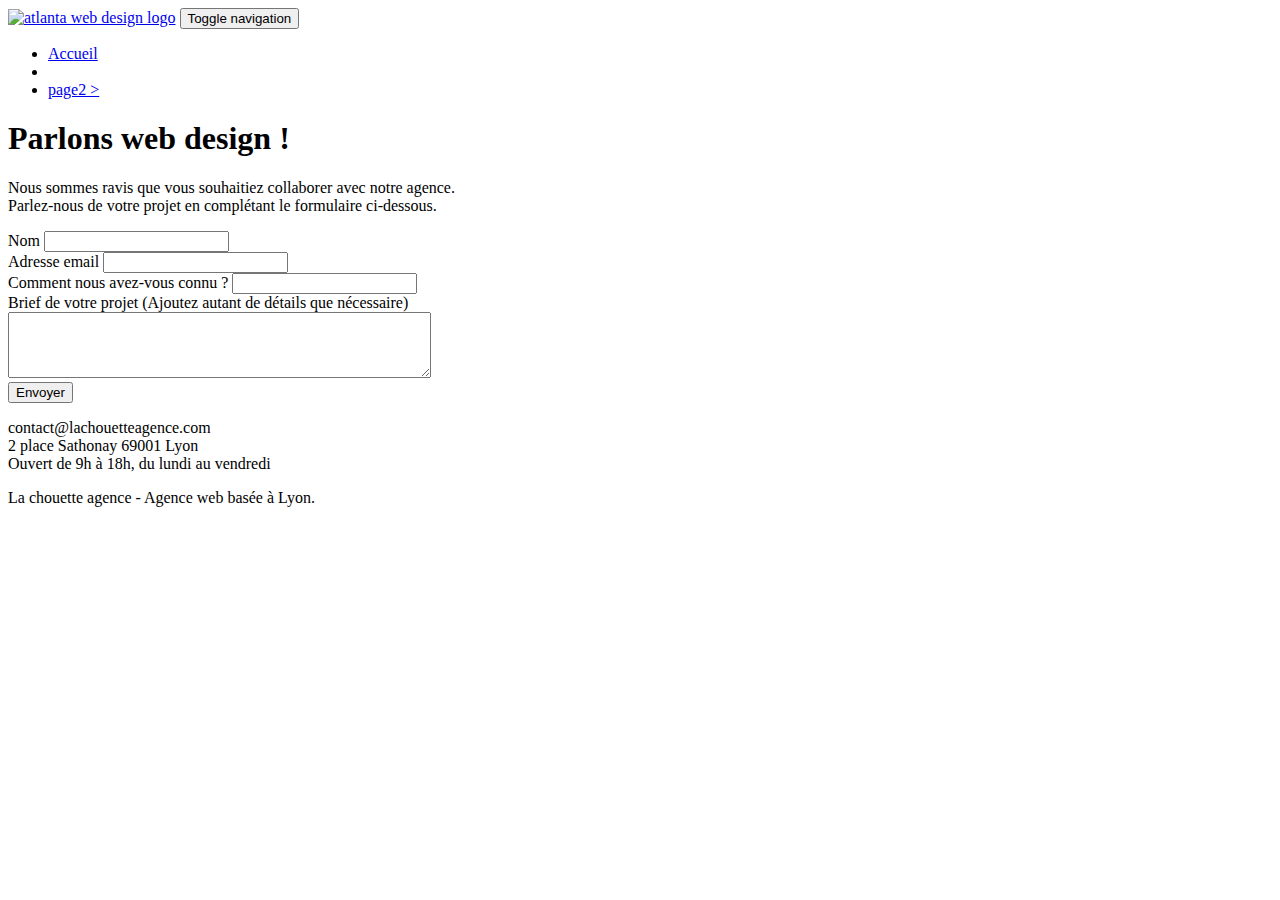
==== page2.html @ 6a7fba8f "fix(pr 6): Correction appel js/css" ====
<!doctype html>
<html lang="Default">
<head>
    <meta charset="utf-8">
    <meta name="description" content="Contacter la chouette agence, agence de web design basée à Lyon">
    <meta name="viewport" content="width=device-width, initial-scale=1.0, viewport-fit=cover">
    <link rel="shortcut icon" type="image/png" href="favicon.jpg">
    
	<link rel="stylesheet" type="text/css" href="./css/bootstrap.css">
	<link rel="stylesheet" type="text/css" href="style.css">
	<link rel="stylesheet" type="text/css" href="./css/font-awesome.css">
	<link rel="stylesheet" type="text/css" href="./css/et-line.css">
	
    
	<script src="./js/jquery-2.1.0.js"></script>
	<script src="./js/bootstrap.js"></script>
	<script src="./js/blocs.js"></script>
	<script src="./js/jqBootstrapValidation.js"></script>
	<script src="./js/formHandler.js"></script>
    <title>La chouette agence - Contact</title>

    
<!-- Analytics -->
 <!-- Global site tag (gtag.js) - Google Analytics -->
<script async src="https://www.googletagmanager.com/gtag/js?id=G-42GWBLKX82"></script>
<script>
  window.dataLayer = window.dataLayer || [];
  function gtag(){dataLayer.push(arguments);}
  gtag('js', new Date());

  gtag('config', 'G-42GWBLKX82');
</script>
<!-- Analytics END -->
    
</head>
<body>
<!-- Principal conteneur -->
<div class="page-container">
    
<!-- bloc-0 -->
<div class="bloc bgc-white l-bloc " id="bloc-0">
	<div class="container bloc-sm">
		<nav class="navbar row">
			<div class="navbar-header">
				<a class="navbar-brand" href="index.html"><img src="img/la-chouette-agence.png" alt="atlanta web design logo" height="40" /></a>
				<button id="nav-toggle" type="button" class="ui-navbar-toggle navbar-toggle" data-toggle="collapse" data-target=".navbar-1">
					<span class="sr-only">Toggle navigation</span><span class="icon-bar"></span><span class="icon-bar"></span><span class="icon-bar"></span>
				</button>
			</div>
			<div class="collapse navbar-collapse navbar-1 special-dropdown-nav">
				<ul class="site-navigation nav navbar-nav">
					<li>
						<a href="index.html">Accueil</a>
					</li>
					<li>
					</li>
					<li>
						<a href="page2.html">page2 &gt;</a>
					</li>
				</ul>
			</div>
		</nav>
	</div>
</div>
<!-- bloc-0 END -->

<!-- bloc-6 -->
<div class="bloc bg-dots-bg bg-repeat bgc-atomic-tangerine d-bloc bloc-bg-texture texture-paper" id="bloc-6">
	<div class="container bloc-lg">
		<div class="row">
			<div class="col-sm-12">
				<h1 class="text-center hero-bloc-text tc-white">
					Parlons web design !
				</h1>
				<p class="text-center mg-lg tc-white tight-width-whitespace">
					Nous sommes ravis que vous souhaitiez collaborer avec notre agence.<br>
					Parlez-nous de votre projet en complétant le formulaire ci-dessous.
				</p>
			</div>
		</div>
	</div>
</div>
<!-- bloc-6 END -->

<!-- bloc-7 -->
<div class="bloc bgc-white l-bloc" id="bloc-7">
	<div class="container bloc-lg">
		<div class="row">
			<div class="col-sm-6">
				<form id="form_1" novalidate success-msg="Your message has been sent." fail-msg="Sorry it seems that our mail server is not responding, Sorry for the inconvenience!">
					<div class="form-group">
						<label>
							Nom
						</label>
						<input id="name" class="form-control" required />
					</div>
					<div class="form-group">
						<label>
							Adresse email
						</label>
						<input id="email" class="form-control" type="email" required />
					</div>
					<div class="form-group">
						<label>
							Comment nous avez-vous connu ?
						</label>
						<input class="form-control" type="email" required id="input_504" />
					</div>
					<div class="form-group">
						<label>
							Brief de votre projet (Ajoutez autant de détails que nécessaire)<br>
						</label><textarea id="message" class="form-control" rows="4" cols="50" required></textarea>
					</div> 
					<button class="bloc-button btn btn-lg btn-block cta-hero btn-atomic-tangerine" type="submit">
						Envoyer
					</button>
				</form>
			</div>
			<div class="col-sm-6">
				<p>
					contact@lachouetteagence.com<br>2 place Sathonay 69001 Lyon<br>Ouvert de 9h à 18h, du lundi au vendredi<br>
				</p>
			</div>
		</div>
	</div>
</div>
<!-- bloc-7 END -->

<!-- ScrollToTop Button -->
<a class="bloc-button btn btn-d scrollToTop" onclick="scrollToTarget('1')"><span class="fa fa-chevron-up"></span></a>
<!-- ScrollToTop Button END-->


<!-- Footer - bloc-8 -->
<div class="bloc bgc-atomic-tangerine d-bloc" id="bloc-8">
	<div class="container bloc-sm">
		<div class="row">
			<div class="col-sm-12">
				<p class="text-center white">
					La chouette agence - Agence web basée à Lyon.<br>
				</p>
				<div class="row row-no-gutters social">
					<div class="col-sm-3">
						<div class="text-center">
							<a class="social" href="index.html"><span class="fa fa-twitter icon-md"></span></a>
						</div>
					</div>
					<div class="col-sm-3">
						<div class="text-center">
							<a class="social" href="index.html"><span class="fa fa-facebook icon-md"></span></a>
						</div>
					</div>
					<div class="col-sm-3">
						<div class="text-center">
							<a class="social" href="index.html"><span class="fa fa-dribbble icon-md"></span></a>
						</div>
					</div>
					<div class="col-sm-3">
						<div class="text-center">
							<a class="social" href="index.html"><span class="fa fa-instagram icon-md"></span></a>
						</div>
					</div>
				</div>
			</div>
		</div>
	</div>
</div>
<!-- Footer - bloc-8 END -->

</div>
<!-- Principal conteneur END -->
    

</body>
</html>
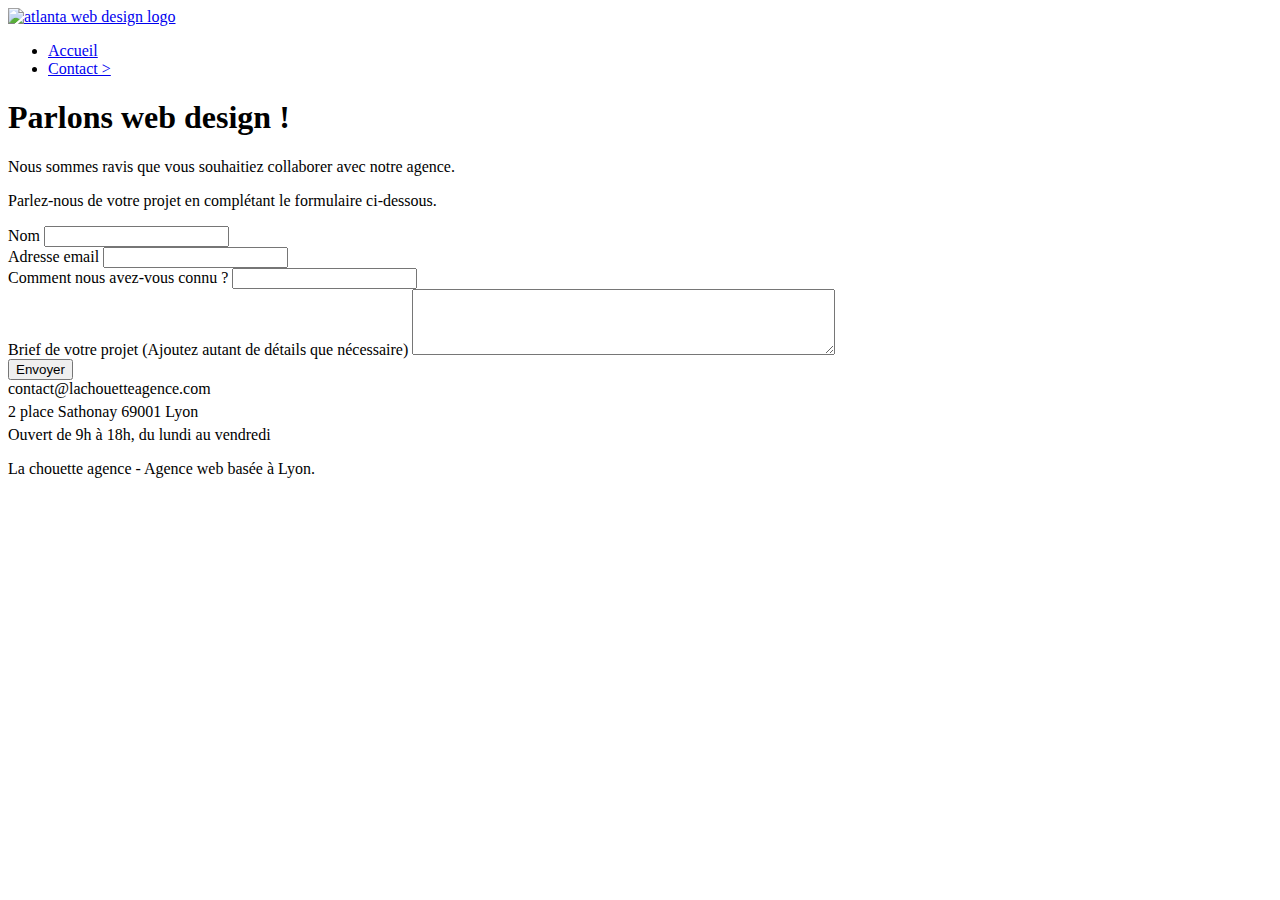
==== commit d5673e3d: "fix(pr 8): Clean html" ====
--- a/page2.html
+++ b/page2.html
@@ -1,5 +1,5 @@
 <!doctype html>
-<html lang="Default">
+<html lang="fr">
 <head>
     <meta charset="utf-8">
     <meta name="description" content="Contacter la chouette agence, agence de web design basée à Lyon">
@@ -43,9 +43,6 @@
 		<nav class="navbar row">
 			<div class="navbar-header">
 				<a class="navbar-brand" href="index.html"><img src="img/la-chouette-agence.png" alt="atlanta web design logo" height="40" /></a>
-				<button id="nav-toggle" type="button" class="ui-navbar-toggle navbar-toggle" data-toggle="collapse" data-target=".navbar-1">
-					<span class="sr-only">Toggle navigation</span><span class="icon-bar"></span><span class="icon-bar"></span><span class="icon-bar"></span>
-				</button>
 			</div>
 			<div class="collapse navbar-collapse navbar-1 special-dropdown-nav">
 				<ul class="site-navigation nav navbar-nav">
@@ -53,9 +50,7 @@
 						<a href="index.html">Accueil</a>
 					</li>
 					<li>
-					</li>
-					<li>
-						<a href="page2.html">page2 &gt;</a>
+						<a href="page2.html">Contact &gt;</a>
 					</li>
 				</ul>
 			</div>
@@ -73,7 +68,9 @@
 					Parlons web design !
 				</h1>
 				<p class="text-center mg-lg tc-white tight-width-whitespace">
-					Nous sommes ravis que vous souhaitiez collaborer avec notre agence.<br>
+					Nous sommes ravis que vous souhaitiez collaborer avec notre agence.
+				</p>
+				<p class="text-center mg-lg tc-white tight-width-whitespace">
 					Parlez-nous de votre projet en complétant le formulaire ci-dessous.
 				</p>
 			</div>
@@ -108,7 +105,7 @@
 					</div>
 					<div class="form-group">
 						<label>
-							Brief de votre projet (Ajoutez autant de détails que nécessaire)<br>
+							Brief de votre projet (Ajoutez autant de détails que nécessaire)
 						</label><textarea id="message" class="form-control" rows="4" cols="50" required></textarea>
 					</div> 
 					<button class="bloc-button btn btn-lg btn-block cta-hero btn-atomic-tangerine" type="submit">
@@ -117,8 +114,14 @@
 				</form>
 			</div>
 			<div class="col-sm-6">
-				<p>
-					contact@lachouetteagence.com<br>2 place Sathonay 69001 Lyon<br>Ouvert de 9h à 18h, du lundi au vendredi<br>
+				<p style="margin: 0px 0px 5px 0px">
+					contact@lachouetteagence.com
+				</p>
+				<p style="margin: 0px 0px 5px 0px">
+					2 place Sathonay 69001 Lyon
+				</p>
+				<p style="margin: 0px 0px 5px 0px">
+					Ouvert de 9h à 18h, du lundi au vendredi
 				</p>
 			</div>
 		</div>
@@ -137,7 +140,7 @@
 		<div class="row">
 			<div class="col-sm-12">
 				<p class="text-center white">
-					La chouette agence - Agence web basée à Lyon.<br>
+					La chouette agence - Agence web basée à Lyon.
 				</p>
 				<div class="row row-no-gutters social">
 					<div class="col-sm-3">
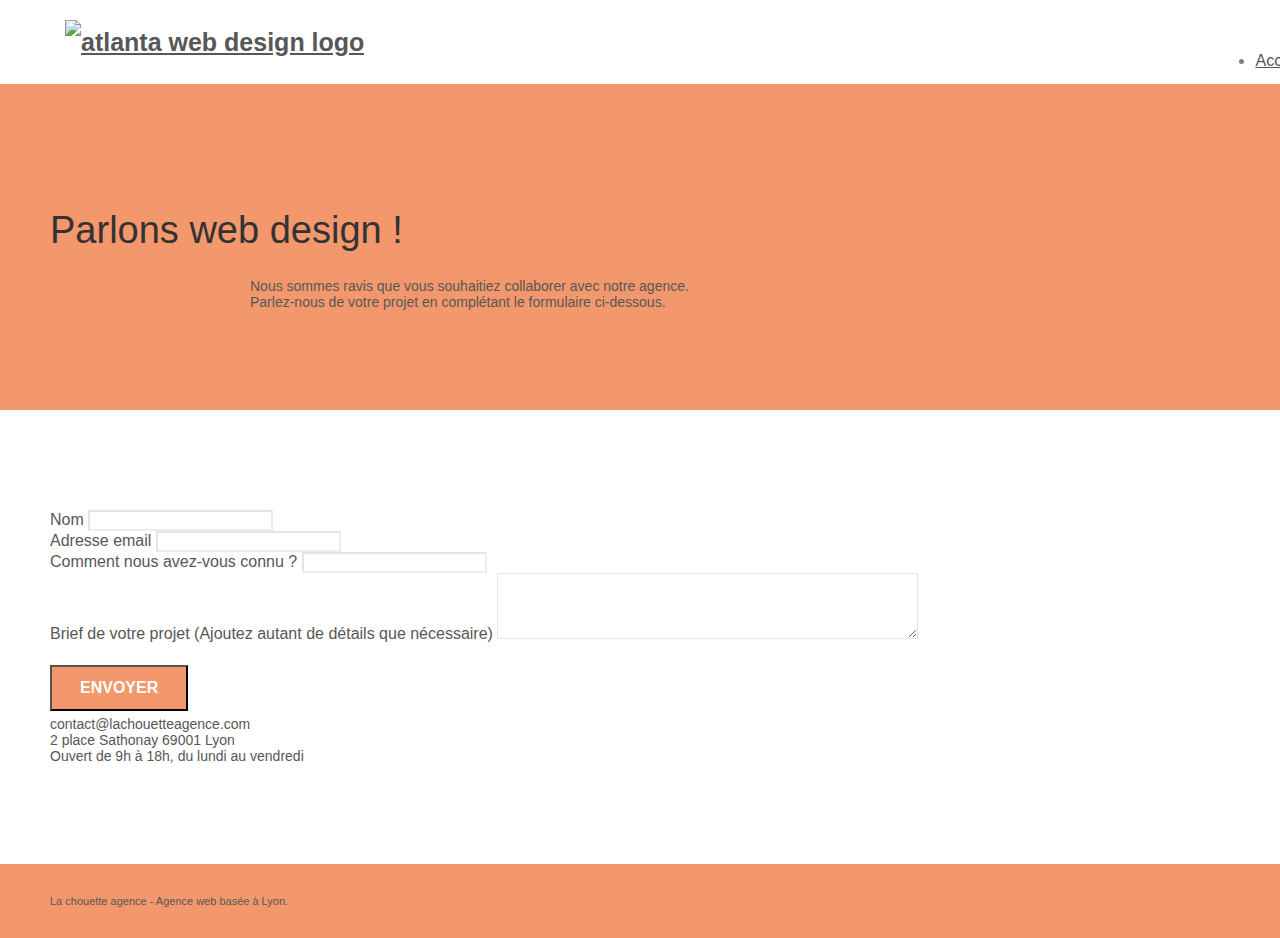
==== commit 0846561f: "fix : text-size" ====
--- a/page2.html
+++ b/page2.html
@@ -60,17 +60,17 @@
 <!-- bloc-0 END -->
 
 <!-- bloc-6 -->
-<div class="bloc bg-dots-bg bg-repeat bgc-atomic-tangerine d-bloc bloc-bg-texture texture-paper" id="bloc-6">
+<div class="bloc bg-dots-bg bg-repeat bgc-atomic-tangerine d-bloc bloc-bg-texture " id="bloc-6">
 	<div class="container bloc-lg">
 		<div class="row">
 			<div class="col-sm-12">
-				<h1 class="text-center hero-bloc-text tc-white">
+				<h1 class="text-center hero-bloc-text  ok-contrast-contact-banner">
 					Parlons web design !
 				</h1>
-				<p class="text-center mg-lg tc-white tight-width-whitespace">
+				<p class="text-center mg-lg  tight-width-whitespace ok-contrast-contact-banner body-size-up">
 					Nous sommes ravis que vous souhaitiez collaborer avec notre agence.
 				</p>
-				<p class="text-center mg-lg tc-white tight-width-whitespace">
+				<p class="text-center mg-lg tight-width-whitespace ok-contrast-contact-banner body-size-up">
 					Parlez-nous de votre projet en complétant le formulaire ci-dessous.
 				</p>
 			</div>
@@ -114,13 +114,13 @@
 				</form>
 			</div>
 			<div class="col-sm-6">
-				<p style="margin: 0px 0px 5px 0px">
+				<p class="body-size-up infos">
 					contact@lachouetteagence.com
 				</p>
-				<p style="margin: 0px 0px 5px 0px">
+				<p class="body-size-up infos">
 					2 place Sathonay 69001 Lyon
 				</p>
-				<p style="margin: 0px 0px 5px 0px">
+				<p class="body-size-up infos">
 					Ouvert de 9h à 18h, du lundi au vendredi
 				</p>
 			</div>
@@ -139,7 +139,7 @@
 	<div class="container bloc-sm">
 		<div class="row">
 			<div class="col-sm-12">
-				<p class="text-center white">
+				<p class="text-center ok-contrast">
 					La chouette agence - Agence web basée à Lyon.
 				</p>
 				<div class="row row-no-gutters social">
--- a/style.css
+++ b/style.css
@@ -0,0 +1,1096 @@
+body {
+    margin: 0;
+    padding: 0;
+    background: #FFF;
+    overflow-x: hidden;
+    -webkit-font-smoothing: antialiased;
+    -moz-osx-font-smoothing: grayscale;
+}
+/*Ajustement de la taille du corps du texte*/
+.body-size-up{
+    font-size : 14px;
+}
+
+.contact-team {
+    margin-top : 20px;
+}
+
+/*page Contact infos pratiques*/
+.infos{
+    margin : 0;
+}
+
+a,
+button {
+    transition: all .3s ease-in-out;
+    outline: none!important;
+}
+
+a:hover {
+    text-decoration: none;
+    cursor: pointer;
+}
+
+#page-loading-blocs-notifaction {
+    position: fixed;
+    top: 0;
+    bottom: 0;
+    width: 100%;
+    z-index: 100000;
+    background: #FFFFFF url("img/pageload-spinner.gif") no-repeat center center;
+}
+
+.bloc {
+    width: 100%;
+    clear: both;
+    background: 50% 50% no-repeat;
+    padding: 0 50px;
+    -webkit-background-size: cover;
+    -moz-background-size: cover;
+    -o-background-size: cover;
+    background-size: cover;
+    position: relative;
+}
+
+.bloc .container {
+    padding-left: 0;
+    padding-right: 0;
+}
+
+.bloc-lg {
+    padding: 100px 50px;
+}
+
+.bloc-md {
+    padding: 50px;
+}
+
+.bloc-sm {
+    padding: 20px 50px;
+}
+
+.bg-center,
+.bg-l-edge,
+.bg-r-edge,
+.bg-t-edge,
+.bg-b-edge,
+.bg-tl-edge,
+.bg-bl-edge,
+.bg-tr-edge,
+.bg-br-edge,
+.bg-repeat {
+    -webkit-background-size: auto!important;
+    -moz-background-size: auto!important;
+    -o-background-size: auto!important;
+    background-size: auto!important;
+}
+
+.bg-repeat {
+    background: repeat;
+}
+
+.bg-t-edge {
+    background: top no-repeat;
+}
+
+.bloc-bg-texture::before {
+    content: "";
+    background-size: 2px 2px;
+    position: absolute;
+    top: 0;
+    bottom: 0;
+    left: 0;
+    right: 0;
+}
+
+.b-parallax {
+    background-attachment: fixed;
+}
+
+.d-bloc {
+    color: rgba(255, 255, 255, .7);
+}
+
+.d-bloc button:hover {
+    color: rgba(255, 255, 255, .9);
+}
+
+.d-bloc .icon-round,
+.d-bloc .icon-square,
+.d-bloc .icon-rounded,
+.d-bloc .icon-semi-rounded-a,
+.d-bloc .icon-semi-rounded-b {
+    border-color: rgba(255, 255, 255, .9);
+}
+
+.d-bloc .divider-h span {
+    border-color: rgba(255, 255, 255, .2);
+}
+
+.d-bloc .a-btn,
+.d-bloc .navbar a,
+.d-bloc .navbar-brand,
+.d-bloc a .icon-sm,
+.d-bloc a .icon-md,
+.d-bloc a .icon-lg,
+.d-bloc a .icon-xl,
+.d-bloc h1 a,
+.d-bloc h2 a,
+.d-bloc h3 a,
+.d-bloc h4 a,
+.d-bloc h5 a,
+.d-bloc h6 a,
+.d-bloc p a {
+    color: rgba(255, 255, 255, .6);
+}
+
+.d-bloc .a-btn:hover,
+.d-bloc .navbar a:hover,
+.d-bloc .navbar-brand:hover,
+.d-bloc a:hover .icon-sm,
+.d-bloc a:hover .icon-md,
+.d-bloc a:hover .icon-lg,
+.d-bloc a:hover .icon-xl,
+.d-bloc h1 a:hover,
+.d-bloc h2 a:hover,
+.d-bloc h3 a:hover,
+.d-bloc h4 a:hover,
+.d-bloc h5 a:hover,
+.d-bloc h6 a:hover,
+.d-bloc p a:hover {
+    color: rgba(255, 255, 255, 1);
+}
+
+.d-bloc .navbar-toggle .icon-bar {
+    background: rgba(255, 255, 255, 1);
+}
+
+.d-bloc .btn-wire,
+.d-bloc .btn-wire:hover {
+    color: rgba(255, 255, 255, 1);
+    border-color: rgba(255, 255, 255, 1);
+}
+
+.d-bloc .panel {
+    color: rgba(0, 0, 0, .5);
+}
+
+.d-bloc .panel button:hover {
+    color: rgba(0, 0, 0, .7);
+}
+
+.d-bloc .panel icon {
+    border-color: rgba(0, 0, 0, .7);
+}
+
+.d-bloc .panel .divider-h span {
+    border-color: rgba(0, 0, 0, .1);
+}
+
+.d-bloc .panel .a-btn {
+    color: rgba(0, 0, 0, .6);
+}
+
+.d-bloc .panel .a-btn:hover {
+    color: rgba(0, 0, 0, 1);
+}
+
+.d-bloc .panel .btn-wire,
+.d-bloc .panel .btn-wire:hover {
+    color: rgba(0, 0, 0, .7);
+    border-color: rgba(0, 0, 0, .3);
+}
+
+.d-bloc .panel,
+.l-bloc {
+    color: rgba(0, 0, 0, .5);
+}
+
+.d-bloc .panel button:hover,
+.l-bloc button:hover {
+    color: rgba(0, 0, 0, .7);
+}
+
+.l-bloc .icon-round,
+.l-bloc .icon-square,
+.l-bloc .icon-rounded,
+.l-bloc .icon-semi-rounded-a,
+.l-bloc .icon-semi-rounded-b {
+    border-color: rgba(0, 0, 0, .7);
+}
+
+.d-bloc .panel .divider-h span,
+.l-bloc .divider-h span {
+    border-color: rgba(0, 0, 0, .1);
+}
+
+.d-bloc .panel .a-btn,
+.l-bloc .a-btn,
+.l-bloc .navbar a,
+.l-bloc .navbar-brand,
+.l-bloc a .icon-sm,
+.l-bloc a .icon-md,
+.l-bloc a .icon-lg,
+.l-bloc a .icon-xl,
+.l-bloc h1 a,
+.l-bloc h2 a,
+.l-bloc h3 a,
+.l-bloc h4 a,
+.l-bloc h5 a,
+.l-bloc h6 a,
+.l-bloc p a {
+    color: rgba(0, 0, 0, .6);
+}
+
+.d-bloc .panel .a-btn:hover,
+.l-bloc .a-btn:hover,
+.l-bloc .navbar a:hover,
+.l-bloc .navbar-brand:hover,
+.l-bloc a:hover .icon-sm,
+.l-bloc a:hover .icon-md,
+.l-bloc a:hover .icon-lg,
+.l-bloc a:hover .icon-xl,
+.l-bloc h1 a:hover,
+.l-bloc h2 a:hover,
+.l-bloc h3 a:hover,
+.l-bloc h4 a:hover,
+.l-bloc h5 a:hover,
+.l-bloc h6 a:hover,
+.l-bloc p a:hover {
+    color: rgba(0, 0, 0, 1);
+}
+
+.l-bloc .navbar-toggle .icon-bar {
+    color: rgba(0, 0, 0, .6);
+}
+
+.d-bloc .panel .btn-wire,
+.d-bloc .panel .btn-wire:hover,
+.l-bloc .btn-wire,
+.l-bloc .btn-wire:hover {
+    color: rgba(0, 0, 0, .7);
+    border-color: rgba(0, 0, 0, .3);
+}
+
+.voffset {
+    margin-top: 30px;
+}
+
+.voffset-lg {
+    margin-top: 80px;
+}
+
+.row-no-gutters {
+    margin-right: 0;
+    margin-left: 0;
+}
+
+.row.row-no-gutters > [class^="col-"],
+.row.row-no-gutters > [class*=" col-"] {
+    padding-right: 0;
+    padding-left: 0;
+}
+
+#bloc-1-hero h1 {
+    font-size: 32px;
+}
+
+.navbar {
+    margin-bottom: 0;
+    z-index: 1;
+}
+
+.navbar-brand {
+    height: auto;
+    padding: 3px 15px;
+    font-size: 25px;
+    font-weight: normal;
+    font-weight: 600;
+    line-height: 44px;
+}
+
+.navbar-brand img {
+    max-height: 200px;
+    margin: 0 5px 0 0;
+    display: inline;
+}
+
+.navbar-brand img[src$=svg] {
+    min-width: 100px;
+}
+
+.nav-center .navbar-brand img {
+    margin: 0;
+}
+
+.navbar .nav {
+    padding-top: 2px;
+    margin-right: -16px;
+    float: right;
+    z-index: 1;
+}
+
+.nav > li {
+    float: left;
+    margin-top: 4px;
+    font-size: 16px;
+}
+
+.navbar-nav .open .dropdown-menu > li > a {
+    text-align: inherit;
+}
+
+.nav > li a:hover,
+.nav > li a:focus {
+    background: transparent;
+}
+
+.navbar-toggle {
+    margin: 10px 10px 0 0;
+    border: 0px;
+}
+
+.navbar-toggle:hover {
+    background: transparent!important;
+}
+
+.navbar-toggle .icon-bar {
+    background-color: rgba(0, 0, 0, .5);
+    width: 26px;
+}
+
+.nav-invert .navbar .nav {
+    float: left;
+}
+
+.nav-invert .navbar-header,
+.nav-invert .navbar-brand {
+    float: right;
+    position: relative;
+    z-index: 2;
+}
+
+@media (min-width: 768px) {
+    .site-navigation {
+        position: absolute;
+        top: 50%;
+        right: 20px;
+        transform: translate(0, -50%);
+        -webkit-transform: translateY(-50%);
+    }
+    .nav > li .dropdown-menu a,
+    .nav > li .dropdown-menu a:hover {
+        color: #484848;
+    }
+    .nav-invert .site-navigation {
+        left: 0;
+        right: 0;
+    }
+    .nav-center {
+        text-align: center;
+    }
+    .nav-center .navbar-header {
+        width: 100%;
+    }
+    .nav-center .navbar-header,
+    .nav-center .navbar-brand,
+    .nav-center .nav > li {
+        float: none;
+        display: inline-block;
+    }
+    .nav-center .site-navigation {
+        position: relative;
+        width: 100%;
+        right: 0;
+        margin-right: 0px;
+        margin-top: 20px;
+    }
+    .nav-center.mini-nav .navbar-toggle {
+        float: none;
+        margin: 10px auto 0;
+    }
+}
+
+.nav > li > .dropdown a {
+    background: none!important;
+    display: block;
+    padding: 14px 15px;
+}
+
+nav .caret {
+    margin: 0 5px;
+}
+
+.dropdown-menu .dropdown-menu {
+    top: -8px;
+    left: 100%;
+}
+
+.dropdown-menu .dropmenu-flow-right {
+    top: 100%;
+    left: 0;
+    margin-left: -1px;
+    border-top-left-radius: 0;
+    border-top-right-radius: 0;
+}
+
+.dropdown-menu .dropdown span {
+    border: 4px solid black;
+    border-top-color: transparent;
+    border-right-color: transparent;
+    border-bottom-color: transparent;
+    margin: 6px -5px 0 0!important;
+    float: right;
+}
+
+.mg-md {
+    margin-top: 10px;
+    margin-bottom: 20px;
+}
+
+.mg-lg {
+    margin-top: 10px;
+    margin-bottom: 40px;
+}
+
+.btn {
+    margin: 0 5px 5px 0;
+}
+
+.btn.pull-right {
+    margin: 0 0 5px 5px;
+}
+
+.btn-d,
+.btn-d:hover,
+.btn-d:focus {
+    color: #FFF;
+    background: rgba(0, 0, 0, .3);
+}
+
+button {
+    outline: none!important;
+}
+
+.btn-rd {
+    border-radius: 40px;
+}
+
+.btn-clean {
+    border: 1px solid rgba(0, 0, 0, .08);
+    border-bottom-color: rgba(0, 0, 0, .1);
+    text-shadow: 0 1px 0 rgba(0, 0, 1, .1);
+    box-shadow: 0 1px 3px rgba(0, 0, 1, .25), inset 0 1px 0 0 rgba(255, 255, 255, .15);
+}
+
+.icon-md {
+    font-size: 30px!important;
+}
+
+.icon-lg {
+    font-size: 60px!important;
+}
+
+.sm-shadow {
+    text-shadow: 0 1px 2px rgba(0, 0, 0, .3);
+}
+
+.panel-sq,
+.panel-sq .panel-heading,
+.panel-sq .panel-footer {
+    border-radius: 0;
+}
+
+.panel-rd {
+    border-radius: 30px;
+}
+
+.panel-rd .panel-heading {
+    border-radius: 29px 29px 0 0;
+}
+
+.panel-rd .panel-footer {
+    border-radius: 0 0 29px 29px;
+}
+
+.form-control {
+    border-color: rgba(0, 0, 0, .1);
+    box-shadow: none;
+}
+
+.scrollToTop {
+    width: 40px;
+    height: 40px;
+    position: fixed;
+    bottom: 20px;
+    right: 20px;
+    opacity: 0;
+    z-index: 500;
+    transition: all .3s ease-in-out;
+}
+
+.scrollToTop span {
+    margin-top: 6px;
+}
+
+.showScrollTop {
+    font-size: 14px;
+    opacity: 1;
+}
+
+a[data-lightbox] {
+    position: relative;
+    display: block;
+    text-align: center;
+}
+
+a[data-lightbox]:hover::before {
+    content: "+";
+    font-family: "HelveticaNeue-Light", "Helvetica Neue Light", "Helvetica Neue", Helvetica, Arial;
+    font-size: 32px;
+    width: 50px;
+    height: 50px;
+    margin-left: -25px;
+    border-radius: 50%;
+    background: rgba(0, 0, 0, .6);
+    color: #FFF;
+    font-weight: 100;
+    z-index: 1;
+    position: absolute;
+    top: 50%;
+    transform: translateY(-50%);
+    -webkit-transform: translateY(-50%);
+}
+
+a[data-lightbox]:hover img {
+    opacity: 0.6;
+    -webkit-animation-fill-mode: none;
+    animation-fill-mode: none;
+}
+
+#lightbox-modal {
+    display: flex;
+    align-items: center;
+}
+
+#lightbox-modal .modal-dialog {
+    width: 90%;
+    max-width: 900px;
+    margin: 0 auto 0;
+}
+
+#lightbox-modal .modal-dialog img {
+    max-height: 90vh;
+    margin: 0 auto;
+}
+
+.lightbox-caption {
+    padding: 20px;
+    color: #FFF;
+    background: rgba(0, 0, 0, .5);
+    position: absolute;
+    left: 15px;
+    right: 15px;
+    bottom: 5px;
+}
+
+.close-lightbox {
+    color: #FFF;
+    font-size: 30px;
+    position: absolute;
+    top: 20px;
+    right: 20px;
+    z-index: 20;
+    background: rgba(0, 0, 0, .5);
+    border: none;
+    line-height: 30px;
+    padding: 0 9px 5px;
+    opacity: 0.3;
+}
+
+.close-lightbox:hover,
+.next-lightbox:hover,
+.prev-lightbox:hover {
+    opacity: 1.0;
+    color: #FFF;
+}
+
+.next-lightbox,
+.prev-lightbox {
+    font-size: 20px;
+    color: rgba(255, 255, 255, .9);
+    background: rgba(0, 0, 0, .5);
+    transition: all .2s ease-in-out;
+    position: absolute;
+    top: 45%;
+    z-index: 1;
+    opacity: 0.4;
+}
+
+.next-lightbox {
+    padding: 6px 8px 1px 13px;
+    right: 25px;
+}
+
+.prev-lightbox {
+    padding: 6px 13px 1px 10px;
+    left: 25px;
+}
+
+.snapshot-lb .modal-body {
+    padding-bottom: 45px;
+}
+
+.snapshot-lb .lightbox-caption {
+    padding: 0;
+    color: rgba(0, 0, 0, .5);
+    background: none;
+}
+
+h1,
+h2,
+h3,
+h4,
+h5,
+h6,
+p,
+label,
+.btn,
+a {
+    font-family: "helvetica";
+    font-weight: 400;
+    color: #575757!important;
+}
+
+.container {
+    max-width: 1000px;
+}
+
+.hero-bloc-text {
+    font-size: 38px;
+}
+
+.hero-bloc-text-sub {
+    font-size: 36px;
+}
+
+.statement-bloc-text {
+    line-height: 26px;
+    font-style: italic;
+    font-size: 20px;
+    text-align: center;
+    font-weight: lighter;
+    max-width: 520px;
+    margin: auto auto auto auto;
+}
+
+p {
+    font-size: 11px;
+}
+
+.tight-width-whitespace {
+    max-width: 600px;
+    margin: auto auto auto auto;
+}
+
+.h1 {
+    font-size: 20px;
+    font-family: "Open Sans";
+}
+
+.cta-hero {
+    margin-top: 22px;
+    color: #FFFFFF!important;
+    text-transform: uppercase;
+    padding: 12px 28px 12px 28px;
+    font-size: 16px;
+    font-weight: 700;
+}
+
+.social {
+    max-width: 400px;
+    margin: auto auto auto auto;
+}
+
+h2 {
+    font-size: 22px;
+    line-height: 1.4em;
+}
+
+h3 {
+    font-size: 15px;
+    text-transform: uppercase;
+    font-weight: 700;
+    color: #333333!important;
+}
+
+.med-width-whitespace {
+    max-width: 800px;
+    margin: auto auto auto auto;
+    box-shadow: 0px 0px 0px #000000;
+}
+
+h1 {
+    color: #333333!important;
+}
+
+h4 {
+    color: #333333!important;
+}
+
+.icons {
+    margin-bottom: 14px;
+    margin-top: 24px;
+}
+
+.white {
+    color: #FFFFFF!important;
+}
+
+.portfolio-thumb {
+    margin-bottom: 24px;
+}
+
+.portfolio-row {
+    margin-bottom: 44px;
+    margin-top: 50px;
+}
+
+.avatar {
+    box-shadow: 0px 4px 9px rgba(0, 0, 0);
+}
+
+.black-background {
+    background-color: #000000;
+    padding: 40px 40px 40px 40px;
+}
+
+.bold-link {
+    font-weight: 900;
+    text-decoration: underline!important;
+}
+
+.bgc-white {
+    background-color: #FFFFFF;
+}
+
+.bgc-dark-slate-blue {
+    background-color: #364577;
+}
+
+.bgc-atomic-tangerine {
+    background-color: #F3976C;
+}
+
+.tc-white {
+    color: #F3976C!important;
+}
+
+.btn-atomic-tangerine {
+    background: #F3976C;
+    color: #FFFFFF!important;
+}
+
+.btn-atomic-tangerine:hover {
+    background: #c27956!important;
+    color: #FFFFFF!important;
+}
+
+.ltc-white {
+    color: #FFFFFF!important;
+}
+
+.ltc-white:hover {
+    color: #cccccc!important;
+}
+
+.ltc-atomic-tangerine {
+    color: #F3976C!important;
+}
+
+.ltc-atomic-tangerine:hover {
+    color: #c27956!important;
+}
+
+.icon-dark-slate-blue {
+    color: #364577!important;
+    border-color: #364577!important;
+}
+
+.bg-dots-bg {
+    background-image: url("img/dots-bg.png");
+}
+
+.bg-lines-h2-bg {
+    background-image: url("img/lines-h2-bg.png");
+}
+
+.bg-banniere {
+    background-image: url("img/la-chouette-agence-banniere.jpg");
+}
+
+.bg-presentation {
+    background-image: url("img/image-de-presentation.jpg");
+}
+
+/*
+*Classes des textes de remplacement pour les images de textes et rectification du contraste couleur
+*/
+.presentation{
+    padding : 0 15vw 0 15vw;
+    text-align: justify;
+}
+.quote{
+    font-size: 22px;
+    text-align: center;
+    font-family: 'Source Sans Pro', sans-serif;
+    font-weight: 600;
+    color: #575757;
+    line-height : 27px;  
+    padding : 0 21vw 0 21vw;
+    margin: 0 0 2px 0;
+}
+
+.quoter{
+    font-size : 14px;
+    text-align: center;
+    margin: 0 0 25px 0;
+    padding :0;
+}
+
+.works{
+    font-size: 22px;
+    text-align: center;
+    font-family:"Helvetica";
+    font-weight :500;
+    color: #575757;
+    line-height : 30px;  
+    padding : 0 26vw 0 26vw;
+    margin: 0 0 2px 0;
+}
+
+.ok-contrast{
+    color :#4C0202;
+}
+
+.ok-contrast-contact-banner{
+    color : #421501;
+}
+
+@media (max-width: 1024px) {
+    .bloc {
+        padding-left: 20px;
+        padding-right: 20px;
+    }
+    .bloc.full-width-bloc,
+    .bloc-tile-2.full-width-bloc .container,
+    .bloc-tile-3.full-width-bloc .container,
+    .bloc-tile-4.full-width-bloc .container {
+        padding-left: 0;
+        padding-right: 0;
+    }
+}
+
+@media (max-width: 992px) and (min-width: 768px) {
+    .navbar .nav {
+        max-width: 80%
+    }
+    .nav-center.navbar .nav {
+        max-width: 100%
+    }
+}
+
+@media only screen and (min-device-width: 768px) and (max-device-width: 1024px) and (orientation: landscape) {
+    .b-parallax {
+        background-attachment: scroll;
+    }
+}
+
+@media only screen and (min-device-width: 1024px) and (max-device-width: 1366px) and (-webkit-min-device-pixel-ratio: 1.5) {
+    .b-parallax {
+        background-attachment: scroll;
+    }
+}
+
+@media (max-width: 991px) {
+    .container {
+        width: 100%;
+    }
+    .b-parallax {
+        background-attachment: scroll;
+    }
+    .page-container,
+    #hero-bloc {
+        overflow-x: hidden;
+        position: relative;
+    }
+    .bloc {
+        padding-left: constant(safe-area-inset-left);
+        padding-right: constant(safe-area-inset-right);
+    }
+    .bloc-group,
+    .bloc-group .bloc {
+        display: block;
+        width: 100%;
+    }
+    .bloc-fill-screen .fill-bloc-top-edge,
+    .bloc-fill-screen .fill-bloc-bottom-edge {
+        padding: 0 20px;
+        padding-left: constant(safe-area-inset-left);
+        padding-right: constant(safe-area-inset-right);
+    }
+}
+
+@media (max-width: 767px) {
+    .page-container {
+        overflow-x: hidden;
+        position: relative;
+    }
+    h1,
+    h2,
+    h3,
+    h4,
+    h5,
+    h6,
+    p,
+    #disqus_thread {
+        padding-left: 10px!important;
+        padding-right: 10px!important;
+    }
+    .b-parallax {
+        background-attachment: scroll;
+    }
+    .navbar .nav {
+        padding-top: 0;
+        border-top: 1px solid rgba(0, 0, 0, .2);
+        float: none!important;
+    }
+    .navbar.row {
+        margin-left: 0;
+        margin-right: 0;
+    }
+    .site-navigation {
+        position: inherit;
+        transform: none;
+        -webkit-transform: none;
+        -ms-transform: none;
+    }
+    .nav > li {
+        margin-top: 0;
+        border-bottom: 1px solid rgba(0, 0, 0, .1);
+        background: rgba(0, 0, 0, .05);
+        text-align: left;
+        padding-left: 15px;
+        width: 100%;
+    }
+    .nav > li:hover {
+        background: rgba(0, 0, 0, .08);
+    }
+    .dropdown .dropdown a .caret {
+        float: none;
+        margin: 5px 0 0 10px!important;
+        border: 4px solid black;
+        border-bottom-color: transparent;
+        border-right-color: transparent;
+        border-left-color: transparent;
+    }
+    #hero-bloc .navbar .nav {
+        background: rgba(0, 0, 0, .8);
+    }
+    #hero-bloc .navbar .nav a {
+        color: rgba(255, 255, 255, .6);
+    }
+    .hero {
+        padding: 50px 0;
+    }
+    .hero-nav {
+        left: -1px;
+        right: -1px;
+    }
+    .navbar-collapse {
+        padding: 0;
+        overflow-x: hidden;
+        -webkit-box-shadow: none;
+        box-shadow: none;
+    }
+    .navbar-brand img {
+        max-height: 40px;
+        width: auto;
+    }
+    .nav-invert .navbar-header {
+        float: none;
+        width: 100%;
+    }
+    .nav-invert .navbar-toggle {
+        float: left;
+        margin-left: 10px;
+    }
+    .bloc {
+        padding-left: 0;
+        padding-right: 0;
+    }
+    .bloc-xxl,
+    .bloc-xl,
+    .bloc-lg {
+        padding: 40px 0;
+    }
+    .bloc-sm,
+    .bloc-md {
+        padding-left: 0;
+        padding-right: 0;
+    }
+    .bloc-tile-2 .container,
+    .bloc-tile-3 .container,
+    .bloc-tile-4 .container,
+    .bloc-fill-screen .fill-bloc-top-edge,
+    .bloc-fill-screen .fill-bloc-bottom-edge {
+        padding-left: 0;
+        padding-right: 0;
+    }
+    .a-block {
+        padding: 0 10px;
+    }
+    .btn-dwn {
+        display: none;
+    }
+    .voffset {
+        margin-top: 5px;
+    }
+    .voffset-md {
+        margin-top: 20px;
+    }
+    .voffset-lg {
+        margin-top: 30px;
+    }
+    form {
+        padding: 5px;
+    }
+    .close-lightbox {
+        display: inline-block;
+    }
+    .blocsapp-device-iphone5 {
+        background-size: 216px 425px;
+        padding-top: 60px;
+        width: 216px;
+        height: 425px;
+    }
+    .blocsapp-device-iphone5 img {
+        width: 180px;
+        height: 320px;
+    }
+}
+
+@media (max-width: 400px) {
+    .bloc {
+        padding-left: 0;
+        padding-right: 0;
+    }
+}
+
+@media (max-width: 767px) {
+    .bloc-mob-center-text {
+        text-align: center;
+    }
+}
+
+
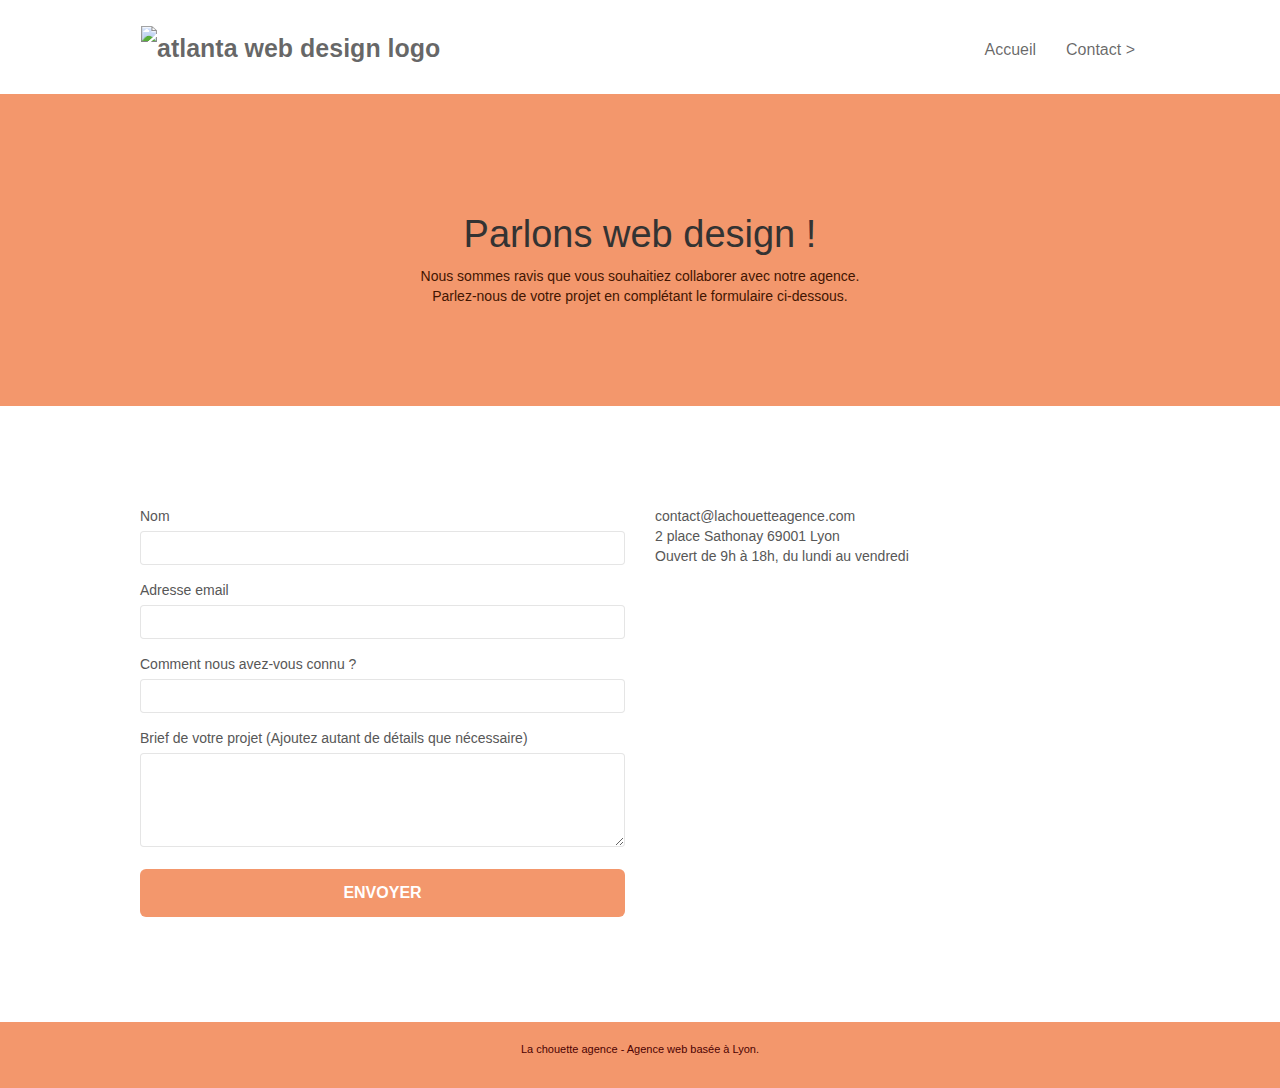
==== commit 7c8f72f9: "fix : validator HTML et CSS" ====
--- a/page2.html
+++ b/page2.html
@@ -84,7 +84,7 @@
 	<div class="container bloc-lg">
 		<div class="row">
 			<div class="col-sm-6">
-				<form id="form_1" novalidate success-msg="Your message has been sent." fail-msg="Sorry it seems that our mail server is not responding, Sorry for the inconvenience!">
+				<form id="form_1">
 					<div class="form-group">
 						<label>
 							Nom
--- a/style.css
+++ b/style.css
@@ -659,7 +659,7 @@
 a {
     font-family: "helvetica";
     font-weight: 400;
-    color: #575757!important;
+    color: #575757;
 }
 
 .container {
@@ -900,13 +900,13 @@
     }
 }
 
-@media only screen and (min-device-width: 768px) and (max-device-width: 1024px) and (orientation: landscape) {
+@media only screen and (min-width: 768px) and (max-width: 1024px) and (orientation: landscape) {
     .b-parallax {
         background-attachment: scroll;
     }
 }
 
-@media only screen and (min-device-width: 1024px) and (max-device-width: 1366px) and (-webkit-min-device-pixel-ratio: 1.5) {
+@media only screen and (min-width: 1024px) and (max-width: 1366px) and (-webkit-min-pixel-ratio: 1.5) {
     .b-parallax {
         background-attachment: scroll;
     }
@@ -924,20 +924,11 @@
         overflow-x: hidden;
         position: relative;
     }
-    .bloc {
-        padding-left: constant(safe-area-inset-left);
-        padding-right: constant(safe-area-inset-right);
-    }
+
     .bloc-group,
     .bloc-group .bloc {
         display: block;
         width: 100%;
-    }
-    .bloc-fill-screen .fill-bloc-top-edge,
-    .bloc-fill-screen .fill-bloc-bottom-edge {
-        padding: 0 20px;
-        padding-left: constant(safe-area-inset-left);
-        padding-right: constant(safe-area-inset-right);
     }
 }
 
@@ -1041,9 +1032,7 @@
     }
     .bloc-tile-2 .container,
     .bloc-tile-3 .container,
-    .bloc-tile-4 .container,
-    .bloc-fill-screen .fill-bloc-top-edge,
-    .bloc-fill-screen .fill-bloc-bottom-edge {
+    .bloc-tile-4 .container{
         padding-left: 0;
         padding-right: 0;
     }
